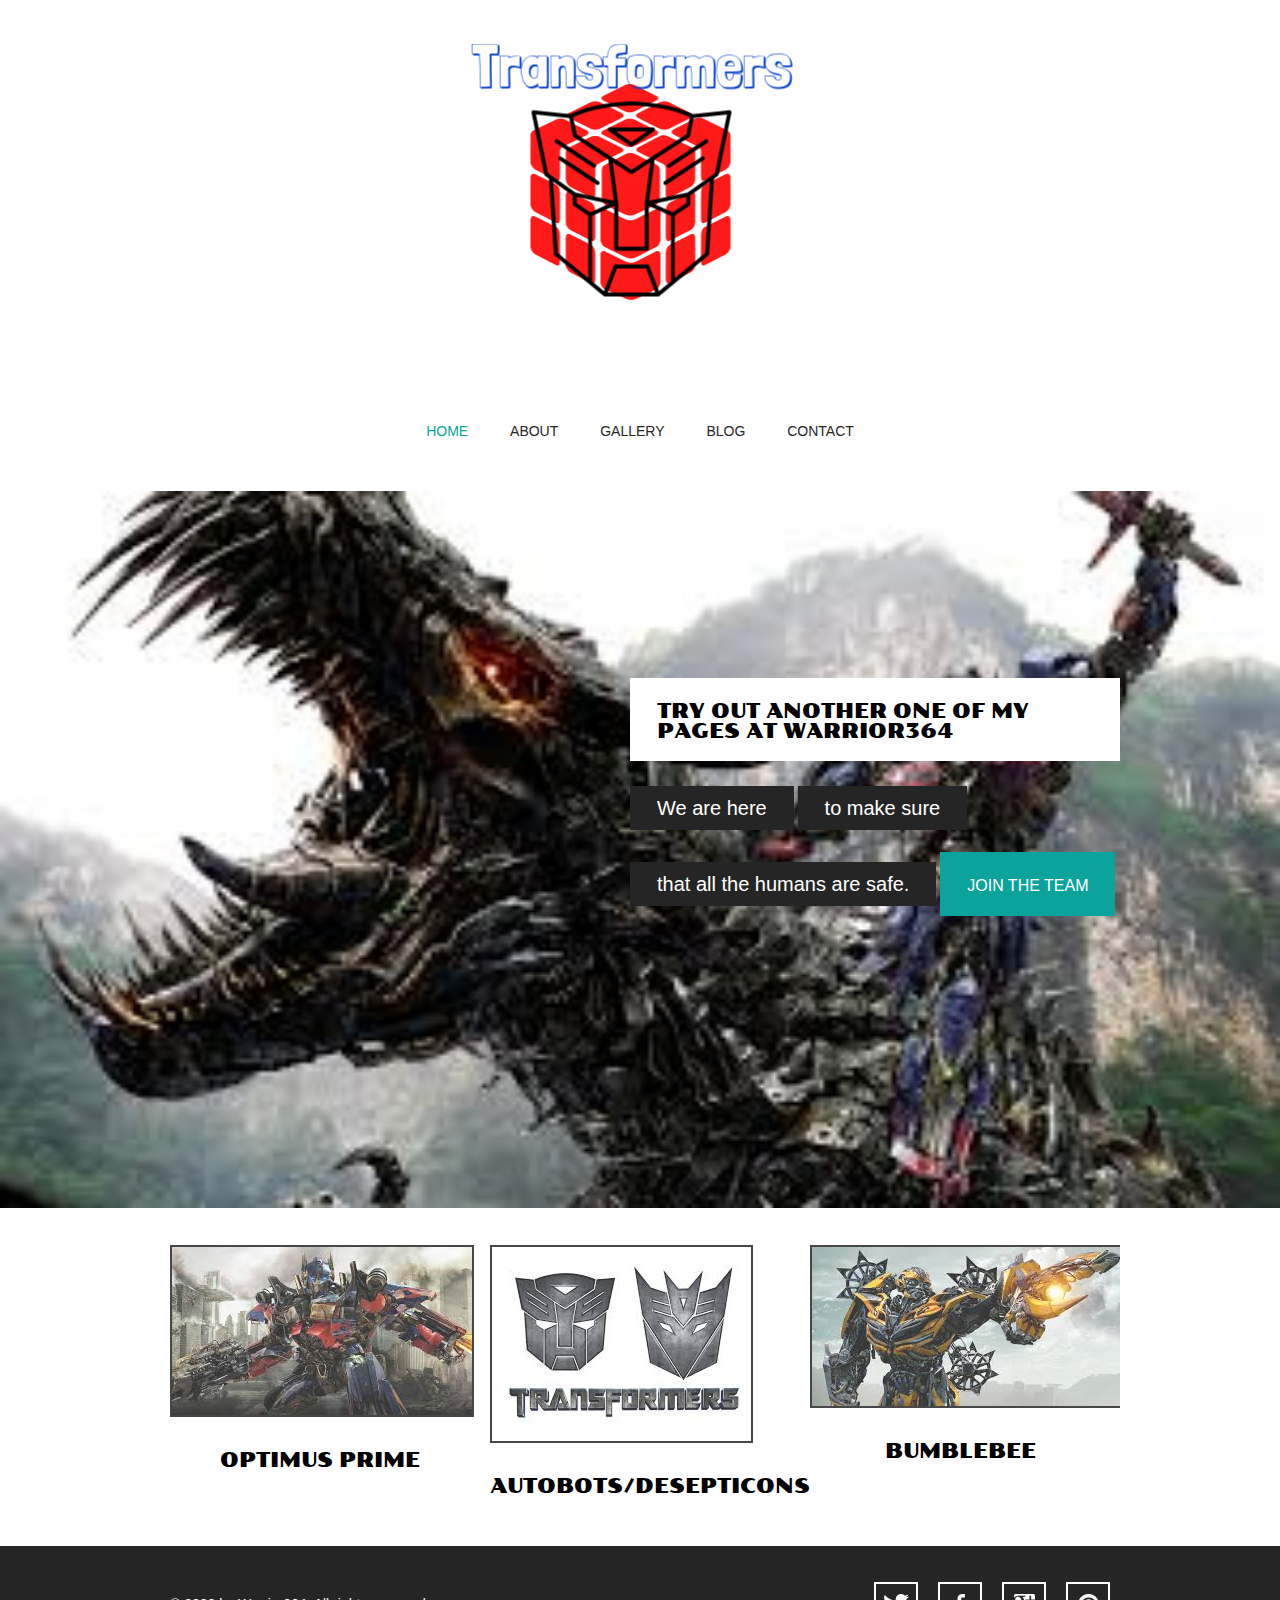
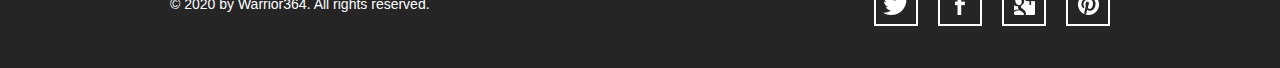
==== index.html @ 8d65c2eb "Update index.html" ====
<!doctype html>
<!-- Website Template by freewebsitetemplates.com -->
<html>
<head>
	<meta charset="UTF-8">
	<meta name="viewport" content="width=device-width, initial-scale=1.0">
	<title>Transformers</title>
	<link rel="stylesheet" type="text/css" href="css/style.css">
	<link rel="stylesheet" type="text/css" href="css/mobile.css" media="screen and (max-width : 568px)">
	<script type="text/javascript" src="js/mobile.js"></script>
</head>
<body>
	<div id="header">
		<a href="index.html" class="logo">
			<img src="images/Drawing.png" alt="">
		</a>
		<ul id="navigation">
			<li class="selected">
				<a href="index.html">home</a>
			</li>
			<li>
				<a href="about.html">about</a>
			</li>
			<li>
				<a href="gallery.html">gallery</a>
			</li>
			<li>
				<a href="blog.html">blog</a>
			</li>
			<li>
				<a href="contact info.html">contact</a>
			</li>
		</ul>
	</div>
	<div id="body">
		<div id="featured">
			<img src="images/ride.jpg" alt="">
			<div>
				<h2>Try Out Another one Of My Pages At Warrior364</h2>
				<span>We are here</span>
				<span>to make sure </span>
				<span>that all the humans are safe.</span>
				<a href="contact.html" class="more">join the team</a>
			</div>
		</div>
		<ul>
			<li>
				<a href="gallery.html">
					<img src="images/prime.jpg" alt="">
					<span>Optimus Prime</span>
				</a>
			</li>
			<li>
				<a href="gallery.html">
					<img src="images/logos.jpg" alt="">
					<span>Autobots/Desepticons</span>
				</a>
			</li>
			<li>
				<a href="gallery.html">
					<img src="images/bumblebee.jpg" alt="">
					<span>Bumblebee</span>
				</a>
			</li>
		</ul>
	</div>
	<div id="footer">
		<div>
			<p>&copy; 2020 by Warrior364. All rights reserved.</p>
			<ul>
				<li>
					<a href="http://freewebsitetemplates.com/go/twitter/" id="twitter">twitter</a>
				</li>
				<li>
					<a href="http://freewebsitetemplates.com/go/facebook/" id="facebook">facebook</a>
				</li>
				<li>
					<a href="http://freewebsitetemplates.com/go/googleplus/" id="googleplus">googleplus</a>
				</li>
				<li>
					<a href="http://pinterest.com/fwtemplates/" id="pinterest">pinterest</a>
				</li>
			</ul>
		</div>
	</div>
</body>
</html>
---- css/style.css ----
/* Website Template by freewebsitetemplates.com */
@font-face {
	font-family: 'poller_oneregular';
	src: url('../fonts/pollerone/pollerone-webfont.eot');
	src: url('../fonts/pollerone/pollerone-webfont.eot?#iefix') format('embedded-opentype'),
		 url('../fonts/pollerone/pollerone-webfont.woff') format('woff'),
		 url('../fonts/pollerone/pollerone-webfont.ttf') format('truetype'),
		 url('../fonts/pollerone/pollerone-webfont.svg#poller_oneregular') format('svg');
}
@font-face {
	font-family: 'leckerli_oneregular';
	src: url('../fonts/leckerlione/leckerlione-regular-webfont.eot');
	src: url('../fonts/leckerlione/leckerlione-regular-webfont.eot?#iefix') format('embedded-opentype'),
		 url('../fonts/leckerlione/leckerlione-regular-webfont.woff') format('woff'),
		 url('../fonts/leckerlione/leckerlione-regular-webfont.ttf') format('truetype'),
		 url('../fonts/leckerlione/leckerlione-regular-webfont.svg#leckerli_oneregular') format('svg');
}

body {
	background: #fff;
	font-family: Arial, Helvetica, sans-serif;
	font-size: 14px;
	font-weight: normal;
	line-height: 1;
	margin: 0;
	min-width: 960px;
	padding: 0;
}
p {
	color: #252525;
	line-height: 24px;
	margin: 0;
	padding: 0;
}
p a {
	color: #252525;
	text-decoration: underline;
}
p a:hover {
	color: #898989;
}
#header {
	margin: 0 auto;
	padding: 44px 0 50px;
	text-align: center;
	width: 960px;
}
#header a.logo {
	display: block;
	margin: 0 auto;
	padding: 0;
	width: 340px;
}
#header a.logo img {
	border: 0;
	display: block;
	margin: 0;
	padding: 0;
}
#header ul {
	margin: 0;
	padding: 56px 0 0;
}
#header ul li {
	display: inline;
	list-style: none;
	margin: 0;
	padding: 0 19px;
}
#header ul li a {
	color: #252525;
	display: inline-block;
	font-family: "Arial Black", Gadget, sans-serif;
	font-size: 14px;
	font-weight: normal;
	margin: 0;
	padding: 0 0 3px;
	text-decoration: none;
	text-transform: uppercase;
}
#header ul li a:hover, #header ul li.selected a {
	color: #0ba39c;
}
#body {
	margin: 0;
	padding: 0 0 30px;
	text-align: center;
}
#body h1 {
	color: #fff;
	display: inline;
	font-family: poller_oneregular;
	font-size: 35px;
	font-weight: normal;
	margin: 0;
	padding: 0;
	text-transform: uppercase;
}
#body h1 span {
	background: #252525;
	display: inline-block;
	padding: 15px 28px 12px;
}
#body > div {
	margin: 0 auto;
	padding: 0;
	width: 960px;
}
#body > div img {
	border: 2px solid #292929;
	margin: 24px 0 0;
	padding: 0;
}
#body > div .article {
	margin: 0 auto;
	padding: 30px 30px 0;
	width: 560px;
}
#body > div .article h2 {
	font-family: "Arial Black", Gadget, sans-serif;
	font-size: 25px;
	font-weight: normal;
	margin: 0 0 30px;
}
#body > div .article h3 {
	color: #252525;
	line-height: 24px;
	margin: 0;
	padding: 0;
}
#body > div .article h4 {
	background: #252525;
	color: #fff;
	display: inline-block;
	font-family: "Arial Black", Gadget, sans-serif;
	font-size: 25px;
	font-weight: normal;
	margin: 0 0 30px;
	padding: 8px 27px 10px;
}
#body > div .article p {
	margin: 0 0 30px;
}
#body div ul {
	margin: 0;
	padding: 24px 10px 0;
	width: 940px;
}
#body div ul li {
	border: 2px solid #1a1a1a;
	display: block;
	list-style: none;
	margin: 0 0 13px;
	overflow: hidden;
	padding: 0;
}
#body div ul li .figure {
	border-right: 2px solid #1a1a1a;
	float: left;
	margin: 0;
	padding: 0;
	width: 376px;
}
#body div ul li img {
	border: 0;
	display: block;
	margin: 0;
	padding: 0;
	opacity: 0.8;
	transition: 0.5s ease-in-out;
}
#body div ul li .figure:hover img {
	opacity: 1;
}
#body div ul li div {
	float: left;
	margin: 0;
	padding: 63px 0 20px;
	width: 558px;
}
#body div ul li div h3 {
	color: #252525;
	font-family: "Arial Black", Gadget, sans-serif;
	font-size: 25px;
	font-weight: normal;
	margin: 0;
	padding: 0;
	text-transform: uppercase;
}
#body div ul li div p {
	padding: 30px 30px 18px;
}
#body div ul li div a.more {
	background: #000;
	color: #fff;
	display: inline-block;
	font-family: "Arial Black", Gadget, sans-serif;
	font-size: 18px;
	font-weight: normal;
	margin: 0;
	padding: 8px 28px;
	text-decoration: none;
	text-transform: uppercase;
}
#body div ul li div a.more:hover {
	color: #252525;
	background: #fff;
	border: 2px solid #252525;
}
#body #featured {
	margin: 0 0 13px;
	padding: 0;
	position: relative;
	width: 100%;
}
#body #featured img {
	border: 0;
	display: block;
	margin: 0;
	padding: 0;
	width: 100%;
}
#body #featured div {
	left: 50%;
	margin-left: -480px;
	margin-top: -171px;
	padding: 0 0 0 470px;
	position: absolute;
	top: 50%;
	text-align: left;
	width: 490px;
}
#body #featured div h2 {
	background: #fff;
	color: #000;
	display: inline-block;
	font-family: poller_oneregular;
	font-size: 20px;
	font-weight: normal;
	margin: 0 0 18px;
	padding: 23px 27px 20px;
	text-transform: uppercase;
}
#body #featured div span {
	background: #252525;
	color: #fff;
	display: inline-block;
	font-size: 20px;
	margin: 7px 0;
	padding: 12px 27px;
}
#body #featured div a {
	background: #0ba39c;
	color: #fff;
	display: inline-block;
	font-size: 16px;
	margin: 15px 0 0;
	padding: 26px 27px 22px;
	text-align: center;
	text-decoration: none;
	text-transform: uppercase;
}
#body #featured div a:hover {
	background: #1fc3bc;
}
#body > ul {
	margin: 0 auto;
	overflow: hidden;
	padding: 24px 0 0;
	width: 960px;
}
#body > ul li {
	display: block;
	float: left;
	margin: 0 10px 20px;
	padding: 0;
	width: 300px;
}
#body > ul li a {
	color: #000;
	display: block;
	font-family: poller_oneregular;
	font-size: 20px;
	font-weight: normal;
	margin: 0;
	padding: 0;
	text-align: center;
	text-decoration: none;
	text-transform: uppercase;
}
#body > ul li a img {
	border: 2px solid #1a1a1a;
	display: block;
	margin: 0;
	padding: 0;
	opacity: .8;
	transition: 0.5s ease-in-out;
}
#body > ul li a:hover img {
	opacity: 1;
}
#body > ul li a span {
	display: block;
	margin: 0;
	padding: 33px 0 0;
}
#body form {
	margin: 0 auto;
	padding: 24px 0 0;
	width: 620px;
}
#body form input, #body form textarea {
	border: 2px solid #252525;
	color: #252525;
	font-family: Arial, Helvetica, sans-serif;
	font-size: 15px;
	font-weight: normal;
	margin: 0 0 37px;
	padding: 20px 10px;
	text-align: center;
	text-transform: uppercase;
	width: 596px;
}
#body form textarea {
	height: 175px;
	overflow: auto;
	resize: none;
}
#body form #send {
	background: #252525;
	color: #fff;
	font-family: "Arial Black", Gadget, sans-serif;
	font-size: 15px;
	font-weight: normal;
	display: inline-block;
	padding: 20px 28px;
	width: auto;
}
#body form #send:hover {
	background: #fff;
	color: #252525;
	cursor: pointer;
}
#footer {
	background: #252525;
	margin: 0;
	padding: 36px 0 42px;
}
#footer div {
	margin: 0 auto;
	overflow: hidden;
	padding: 0;
	width: 960px;
}
#footer div p {
	color: #fff;
	float: left;
	line-height: 44px;
	margin: 0 0 0 10px;
	padding: 0;
}
#footer div ul {
	display: block;
	float: right;
	margin: 0;
	overflow: hidden;
	padding: 0;
	width: 256px;
}
#footer div ul li {
	display: block;
	float: left;
	list-style: none;
	margin: 0 10px;
	padding: 0;
	width: 44px;
}
#footer div ul li a {
	background: url(../images/icons.jpg) no-repeat 0 0;
	display: block;
	height: 44px;
	margin: 0;
	padding: 0;
	text-indent: -99999px;
	width: 44px;
}
#footer div ul li #twitter {
	background-position: 0 0;
}
#footer div ul li #twitter:hover {
	background-position: -44px 0;
}
#footer div ul li #facebook {
	background-position: 0 -44px;
}
#footer div ul li #facebook:hover {
	background-position: -44px -44px;
}
#footer div ul li #googleplus {
	background-position: 0 -88px;
}
#footer div ul li #googleplus:hover {
	background-position: -44px -88px;
}
#footer div ul li #pinterest {
	background-position: 0 -132px;
}
#footer div ul li #pinterest:hover {
	background-position: -44px -132px;
}
---- css/mobile.css ----
/* Website Template by freewebsitetemplates.com */
body {
	min-width: 0;
}
#header {
	padding: 20px 0;
	position: relative;
	width: 100%;
}
#header a.logo {
	width: 80%;
}
#header a.logo img {
	width: 100%;
}
#mobile-navigation {
	background: url(../images/mobile-menu.png) no-repeat 0 0;
	display: block;
	height: 50px;
	margin: 30px auto 0;
	padding: 0;
	width: 50px;
}
#header ul {
	border: 1px solid #fff;
	display: none;
	left: 50%;
	margin-left: -45%;
	padding: 0;
	position: absolute;
	width: 90%;
	z-index: 1001;
}
#header ul li {
	border-top: 1px solid #fff;
	display: block;
	margin: 0;
	padding: 0;
	position: relative;
}
#header > ul > li:first-child {
	border: 0;
}
#header ul li a {
	background: rgba(11, 163, 156, 0.9);
	color: #fff;
	display: block;
	font-family: Arial, Helvetica, sans-serif;
	font-size: 16px;
	font-weight: normal;
	height: 49px;
	line-height: 49px;
	padding: 0 15px;
	text-align: left;
}
#header ul li a:hover, #header ul li.selected a {
	background: rgba(0, 0, 0, 0.9);
	color: #fff;
}
#header ul ul {
	display: none;
	border: 0;
	height: auto;
	left: 0;
	margin: 0;
	position: relative;
	width: 100%;
}
#header ul ul li a {
	text-indent: 15px;
}
#header ul li span {
	background: rgba(11, 163, 156, 0.9) url(../images/mobile-expand.png) no-repeat 0 0;
	border-left: 1px solid #fff;
	display: block;
	height: 49px;
	position: absolute;
	right: 0;
	top: 0;
	width: 50px;
}
#body {
	width: 100%;
}
#body h1 {
	display: block;
	font-size: 20px;
	margin: 0 auto;
	width: 90%;
}
#body h1 span {
	display: block;
	padding: 3%;
	width: 94%;
}
#body > div {
	padding: 0 5%;
	width: 90%;
}
#body > div img {
	margin: 24px 0 30px;
	width: 98%
}
#body > div .article {
	padding: 0;
	width: 100%;
}
#body > div .article h2, #body > div .article h4 {
	font-size: 18px;
	font-weight: bold;
}
#body #featured {
	overflow: hidden;
	margin: 0 0 20px
}
#body #featured img {
	min-width: 960px;
}
#body #featured div {
	left: 0;
	margin: 0;
	padding: 0 2%;
	position: absolute;
	top: 0;
	text-align: left;
	width: 96%;
}
#body #featured div h2 {
	font-size: 14px;
	font-weight: normal;
	margin: 50px 0 10px;
	padding: 8px 5px;
}
#body #featured div span {
	display: block;
	font-size: 14px;
	margin: 10px 0;
	padding: 10px;
}
#body #featured div a {
	font-size: 14px;
	margin: 5px 0 0;
	padding: 10px;
}
#body > ul {
	overflow: visible;
	padding: 0 5%;
	width: 90%;
}
#body ul.gallery {
	padding: 5% 0;
	overflow: hidden;
	width: 100%;
}
#body > ul li {
	float: none;
	margin: 0;
	width: 100%;
}
#body ul.gallery li {
	float: left;
	margin: 0 0 5% 5%;
	width: 42%;
}
#body > ul li a img {
	width: 98%;
}
#body > ul li a span {
	padding: 15px 0;
}
#body div ul {
	margin: 0;
	padding: 20px 0 0;
	width: 100%;
}
#body div ul li {
	overflow: visible;
	padding: 0 0 20px;
	width: 99%;
}
#body div ul li .figure {
	border: 0;
	display: block;
	float: none;
	margin: 0 0 20px;
	width: 100%;
}
#body div ul li .figure img {
	width: 100%;
}
#body div ul li div {
	float: none;
	padding: 0;
	width: 100%;
}
#body div ul li div a.more:hover {
	height: 14px;
	line-height: 14px;
}
#body form {
	width: 100%;
}
#body form input, #body form textarea {
	margin: 0 0 20px;
	padding: 10px;
	width: 84%;
}
#body form #send {
	padding: 10px;
}
#footer {
	padding: 10px 0 25px;
}
#footer div {
	overflow: visible;
	width: 100%;
}
#footer div p {
	float: none;
	margin: 0;
	text-align: center;
}
#footer div ul {
	float: none;
	margin: 0 auto;
	width: 256px;
}
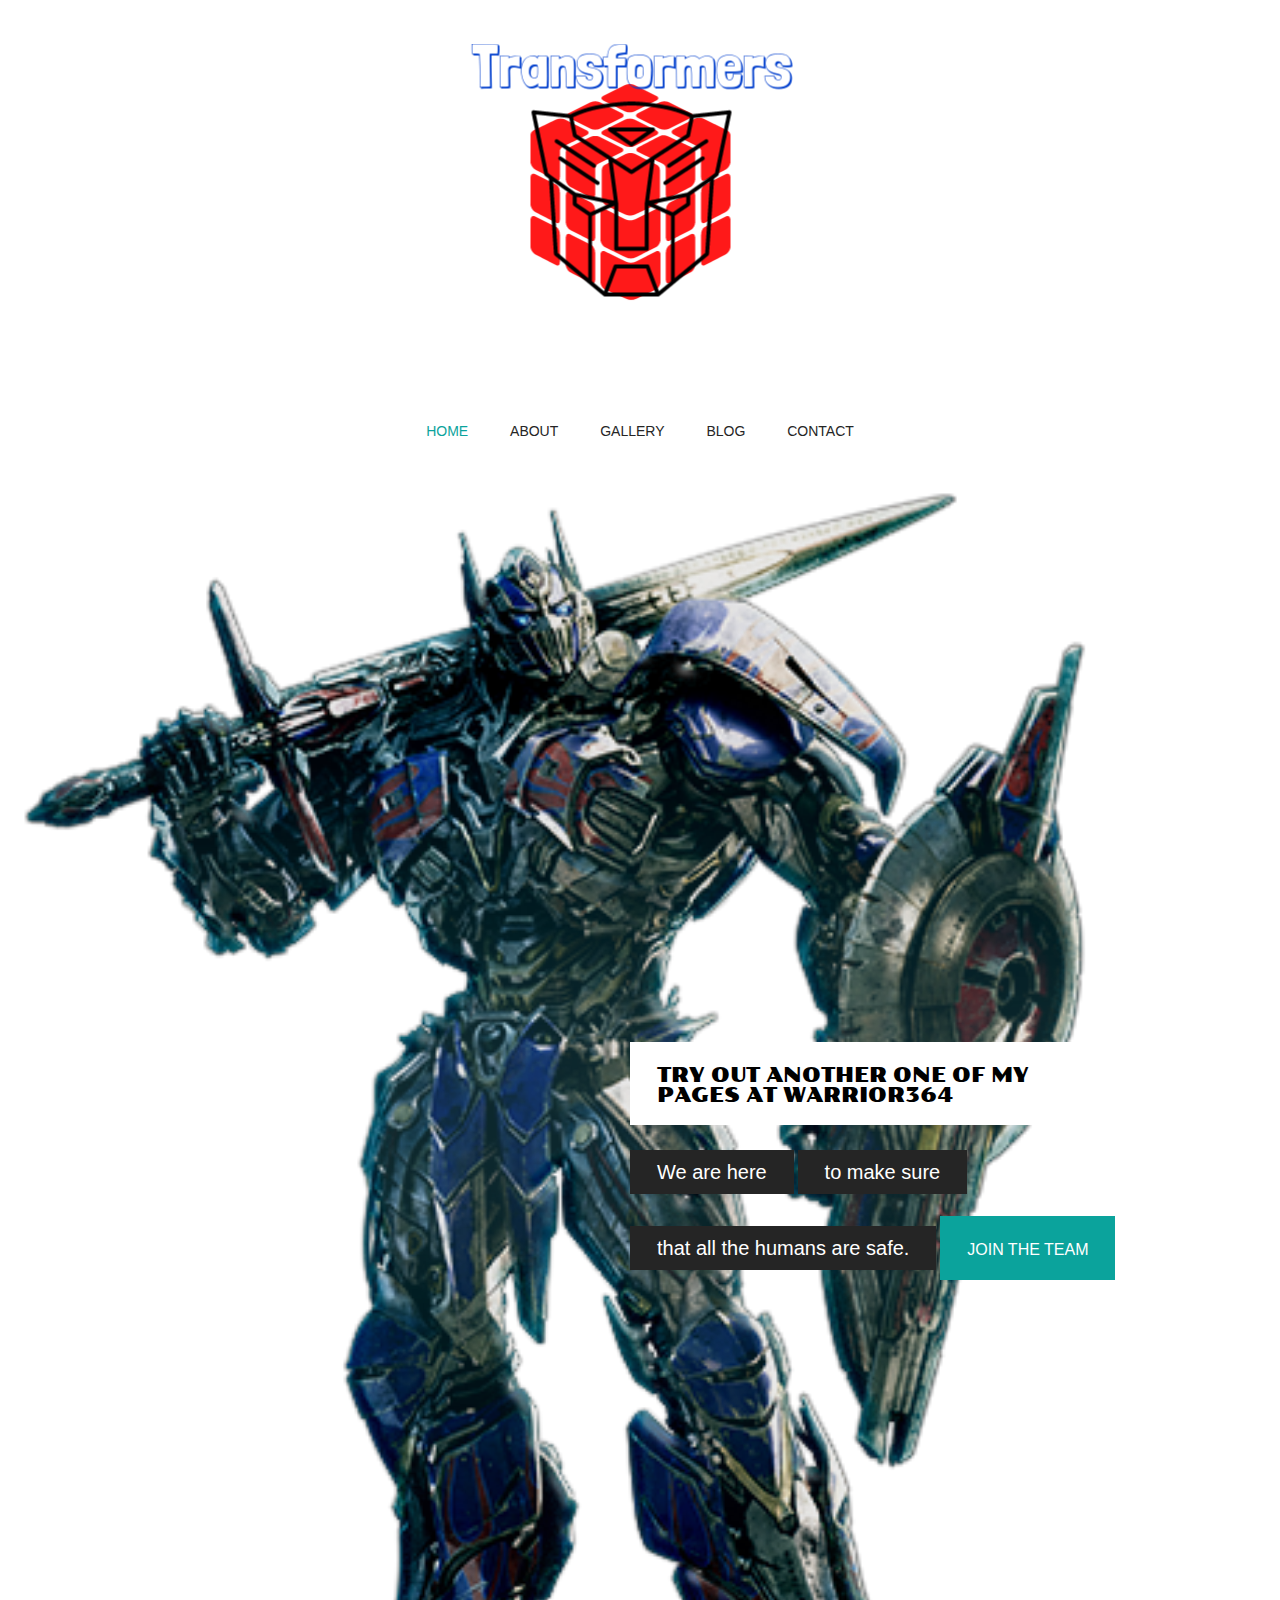
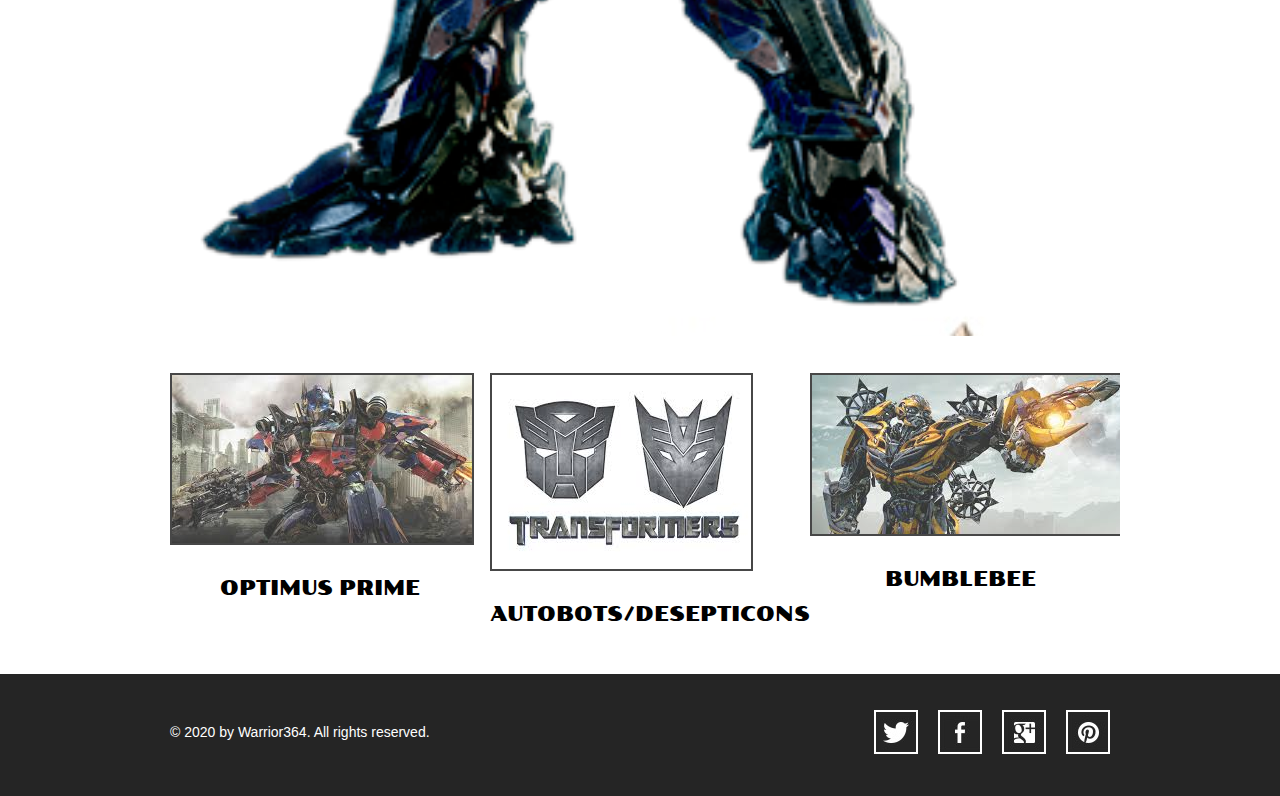
==== commit 3e24fec5: "Update index.html" ====
--- a/index.html
+++ b/index.html
@@ -34,7 +34,7 @@
 	</div>
 	<div id="body">
 		<div id="featured">
-			<img src="images/ride.jpg" alt="">
+			<img src="images/guardian.png" alt="">
 			<div>
 				<h2>Try Out Another one Of My Pages At Warrior364</h2>
 				<span>We are here</span>
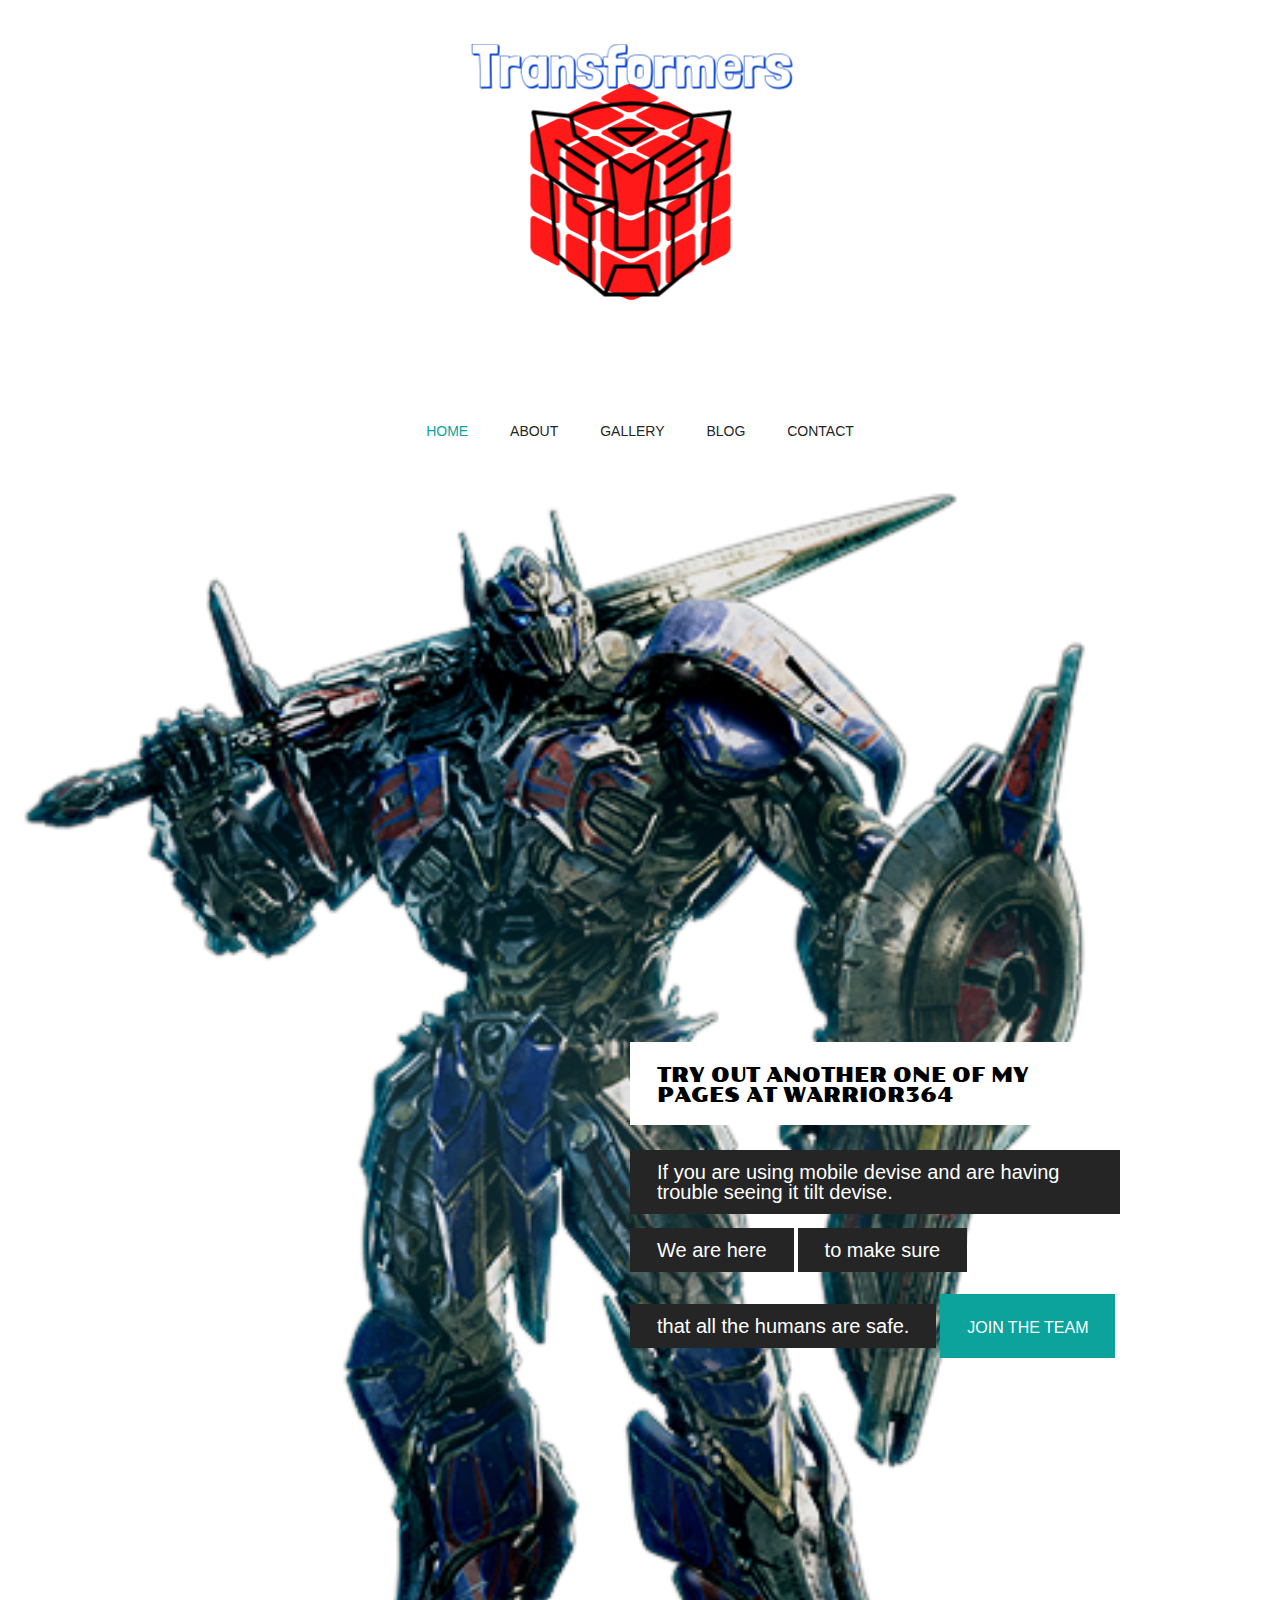
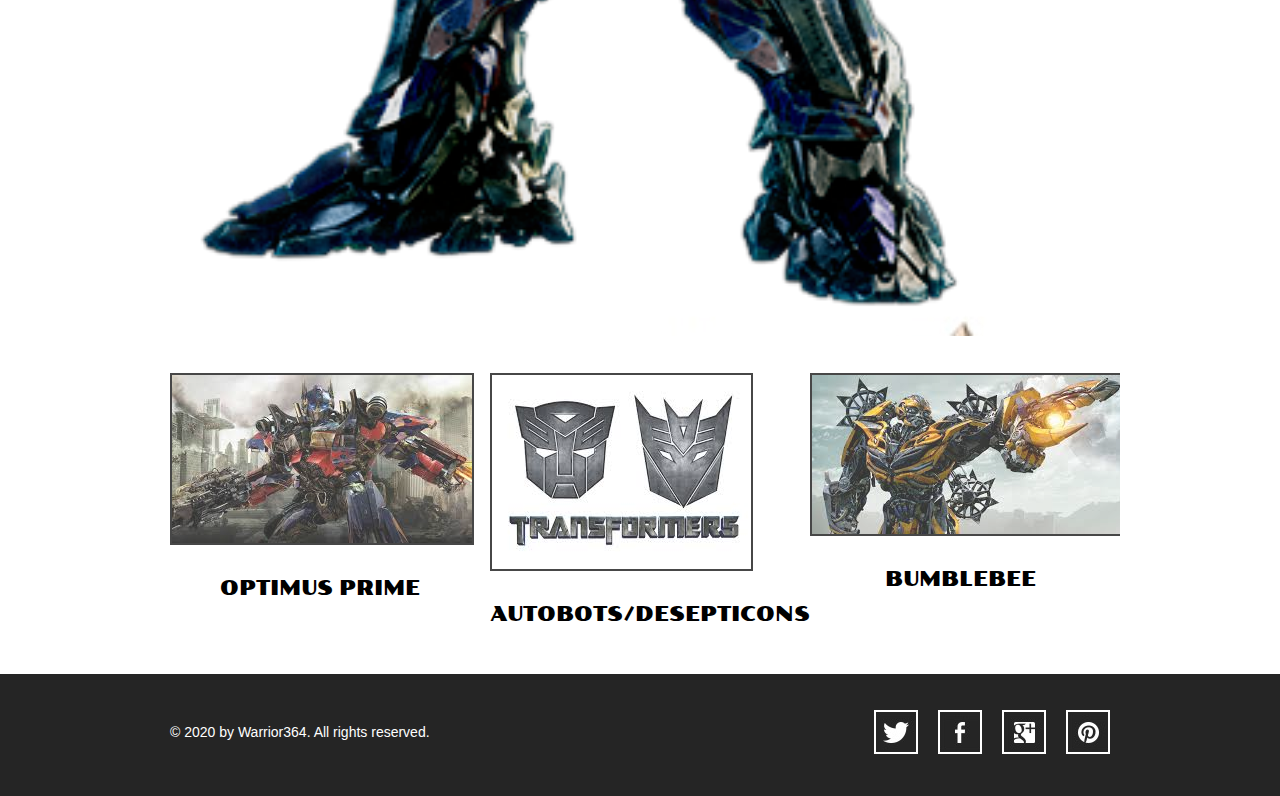
==== commit 5d202a0a: "Update index.html" ====
--- a/index.html
+++ b/index.html
@@ -37,6 +37,7 @@
 			<img src="images/guardian.png" alt="">
 			<div>
 				<h2>Try Out Another one Of My Pages At Warrior364</h2>
+				<span>If you are using mobile devise and are having trouble seeing it tilt devise.</span>
 				<span>We are here</span>
 				<span>to make sure </span>
 				<span>that all the humans are safe.</span>
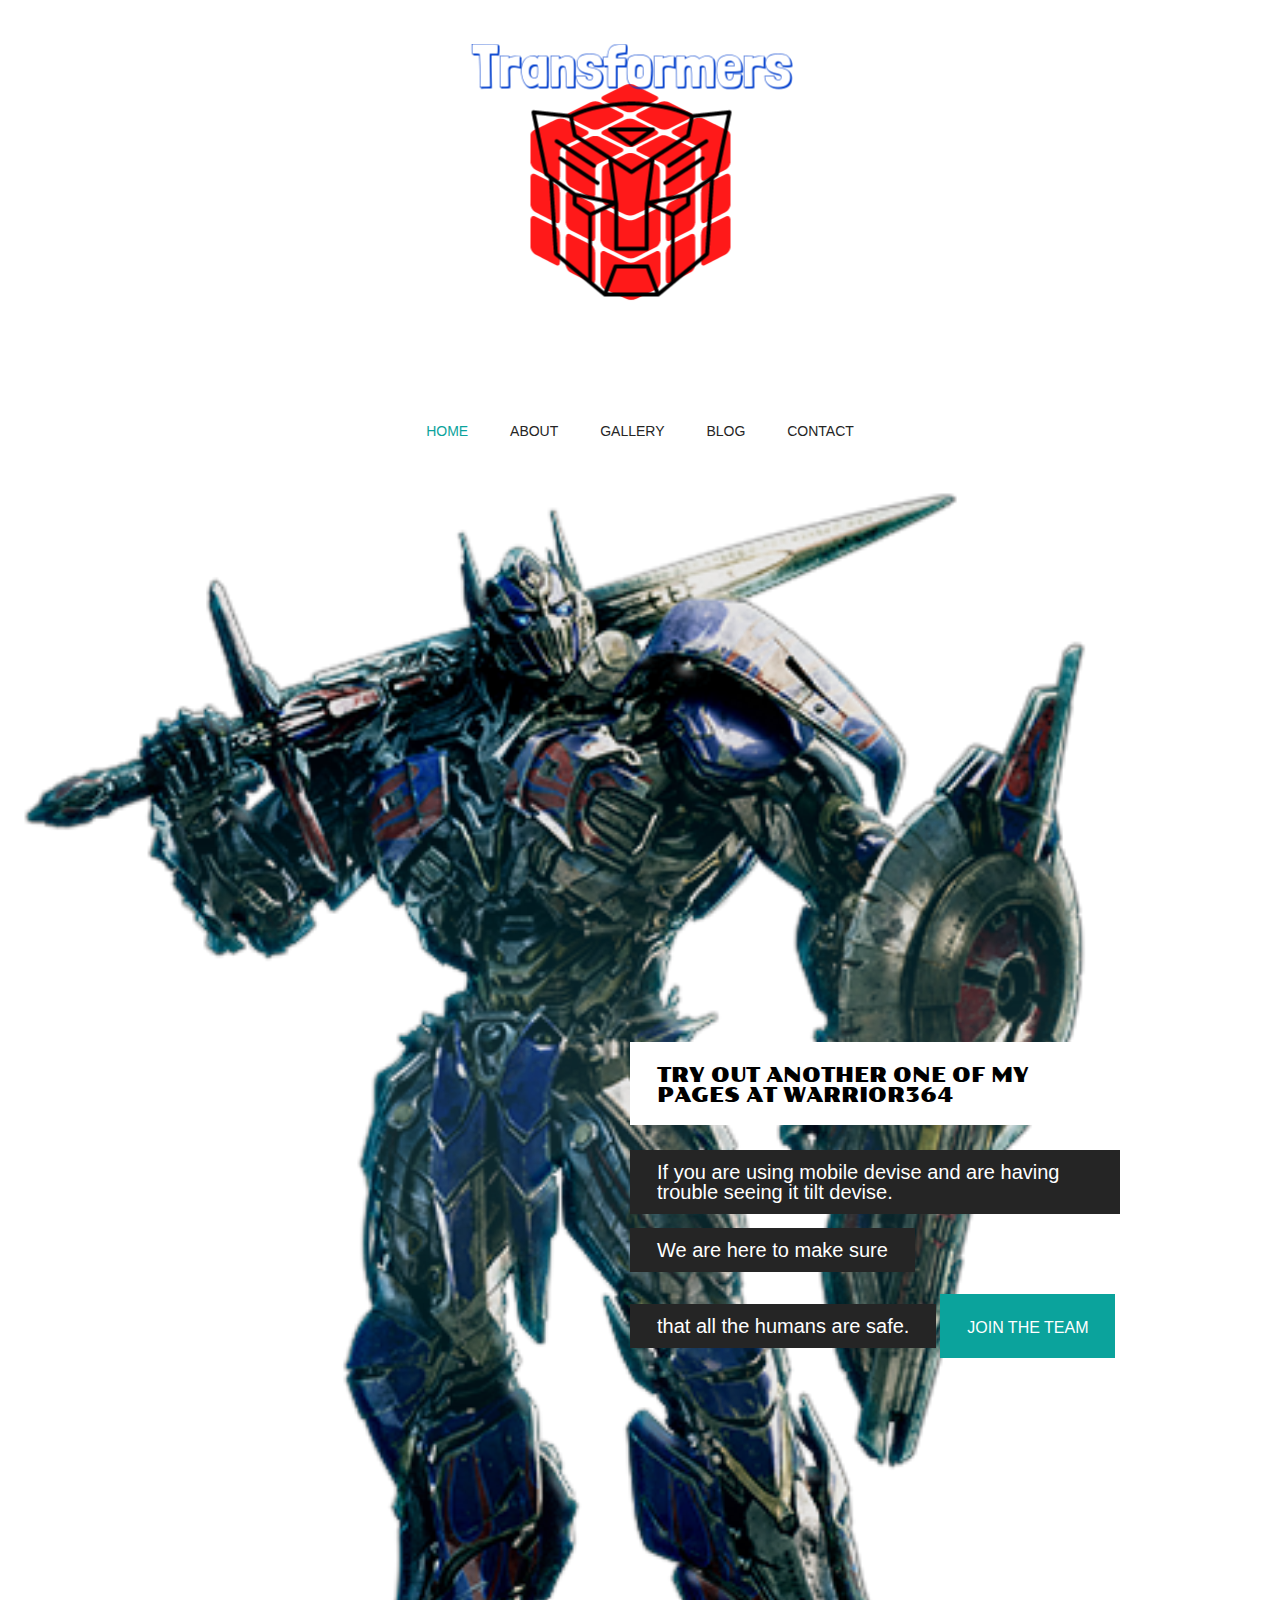
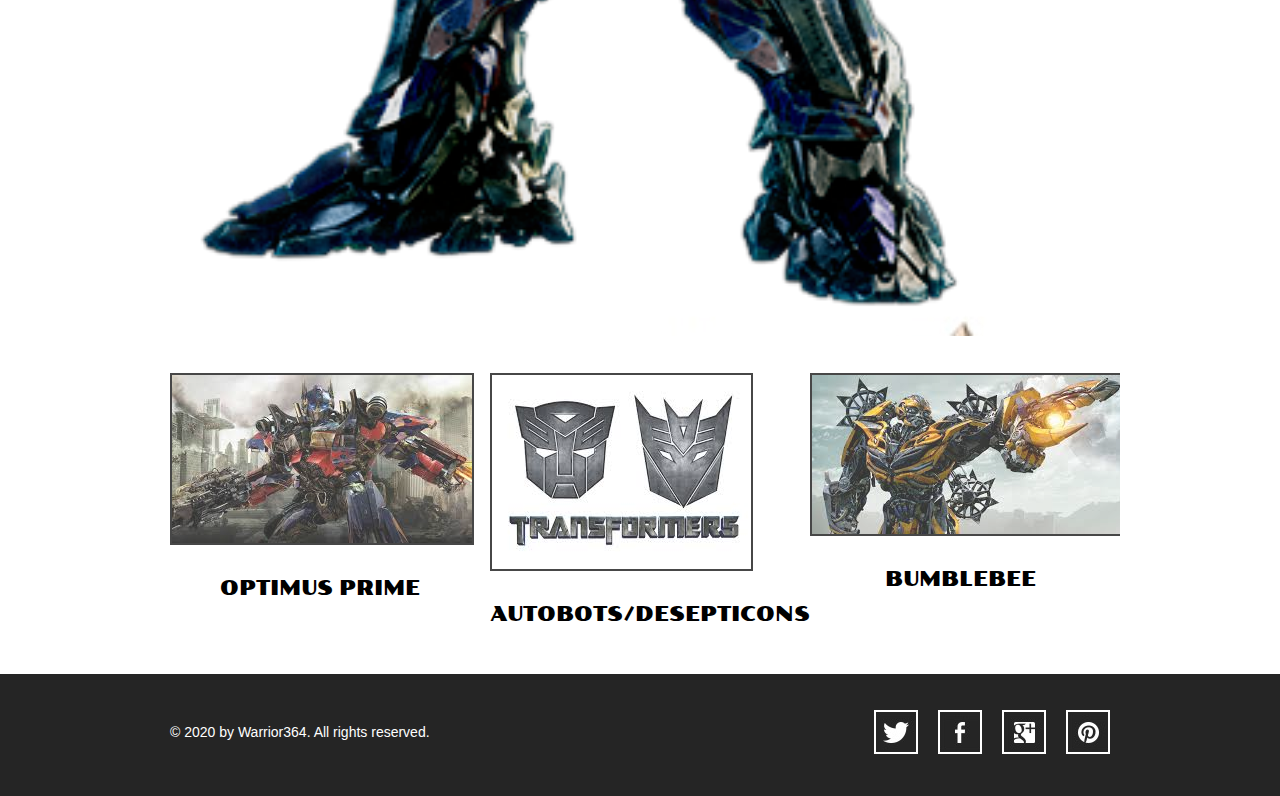
==== commit 4014512d: "Update index.html" ====
--- a/index.html
+++ b/index.html
@@ -38,8 +38,7 @@
 			<div>
 				<h2>Try Out Another one Of My Pages At Warrior364</h2>
 				<span>If you are using mobile devise and are having trouble seeing it tilt devise.</span>
-				<span>We are here</span>
-				<span>to make sure </span>
+				<span>We are here to make sure</span>
 				<span>that all the humans are safe.</span>
 				<a href="contact.html" class="more">join the team</a>
 			</div>
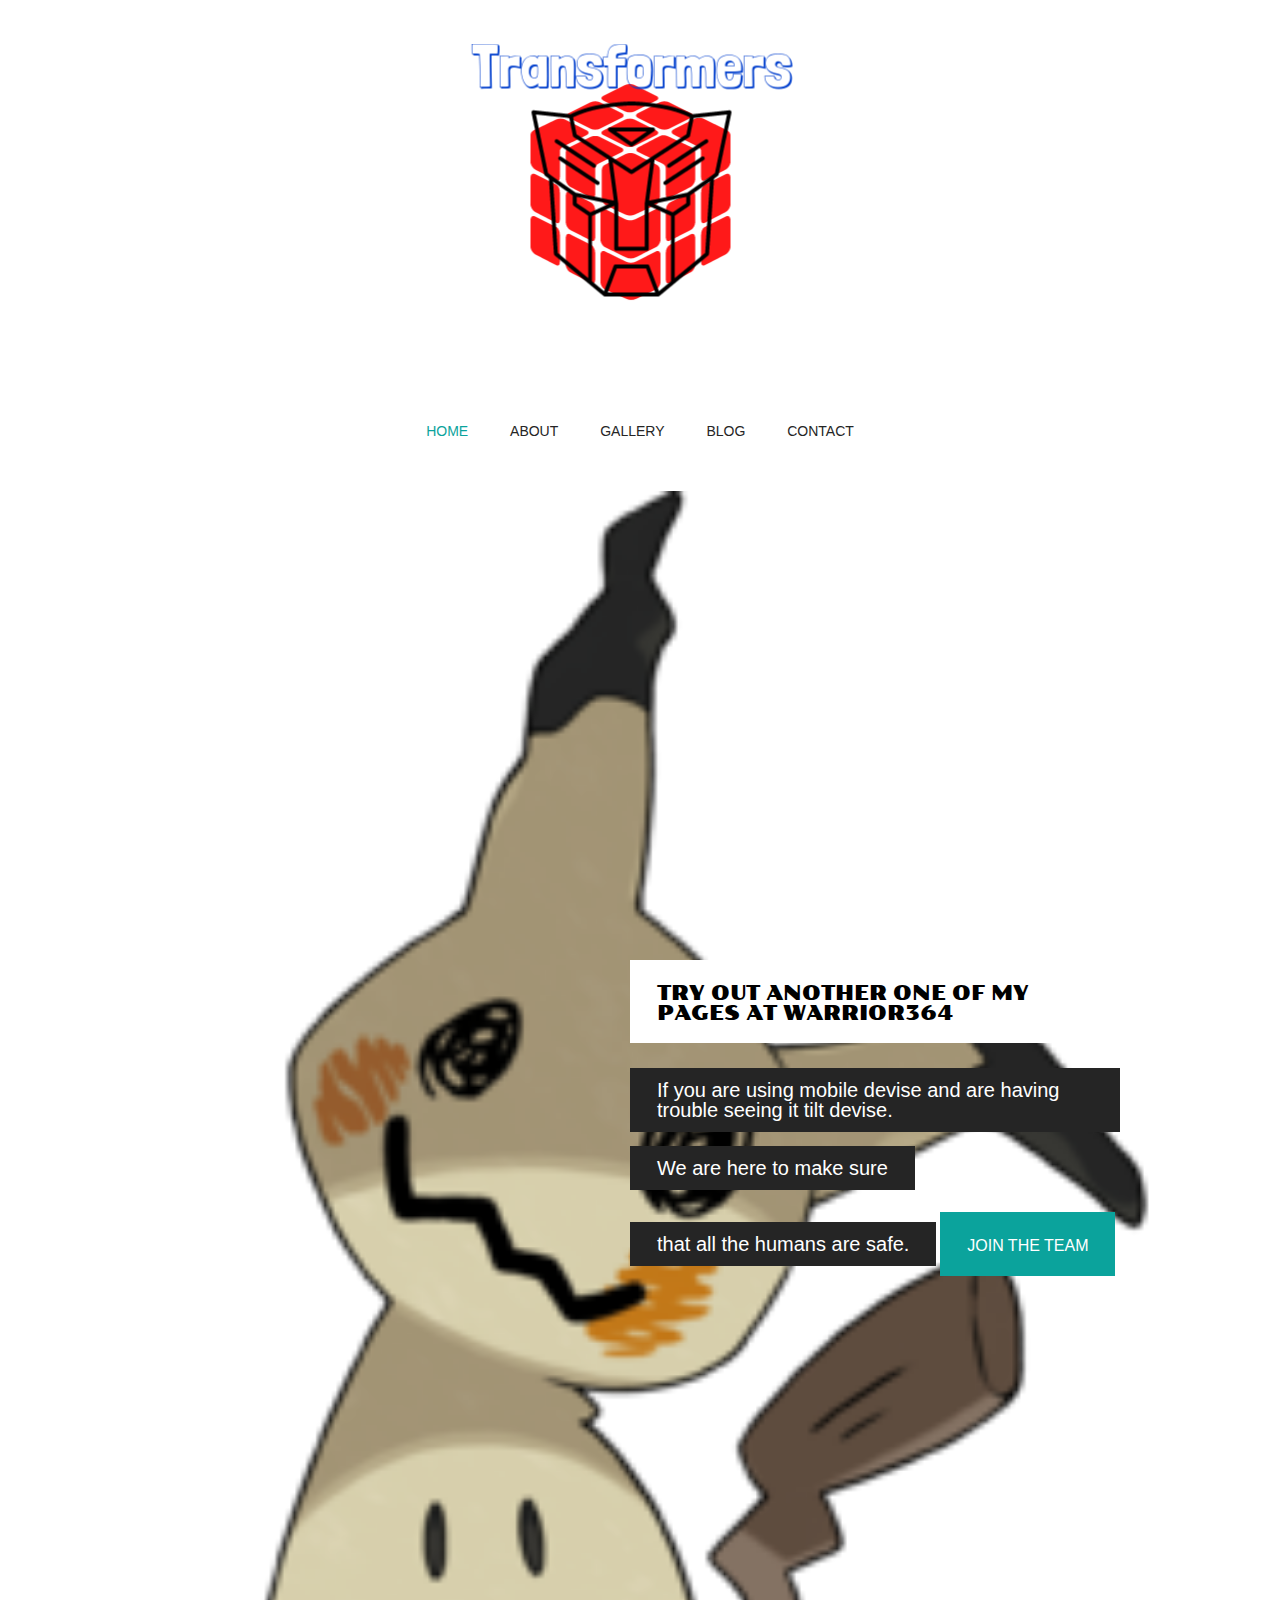
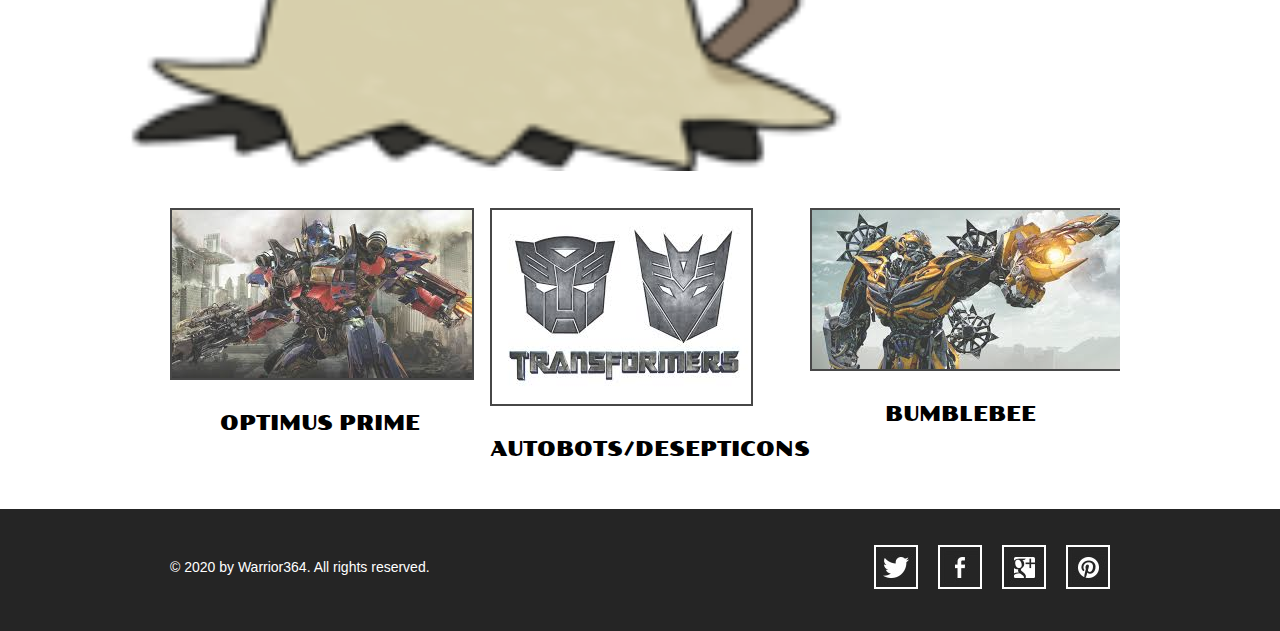
==== commit 3acafe5e: "Update index.html" ====
--- a/index.html
+++ b/index.html
@@ -28,16 +28,20 @@
 				<a href="blog.html">blog</a>
 			</li>
 			<li>
-				<a href="contact info.html">contact</a>
+				<a href="contact.html">contact</a>
 			</li>
 		</ul>
 	</div>
 	<div id="body">
 		<div id="featured">
-			<img src="images/guardian.png" alt="">
+			<img src="images/Mimikyu.png" alt="">
 			<div>
 				<h2>Try Out Another one Of My Pages At Warrior364</h2>
+				</1>
+				
 				<span>If you are using mobile devise and are having trouble seeing it tilt devise.</span>
+				</1>
+				
 				<span>We are here to make sure</span>
 				<span>that all the humans are safe.</span>
 				<a href="contact.html" class="more">join the team</a>
--- a/css/style.css
+++ b/css/style.css
@@ -165,9 +165,10 @@
 	border: 0;
 	display: block;
 	margin: 0;
-	padding: 0;
-	opacity: 0.8;
+	padding: 60px 0 150px;
+	opacity: 0.5;
 	transition: 0.5s ease-in-out;
+	width:250px;
 }
 #body div ul li .figure:hover img {
 	opacity: 1;
@@ -249,6 +250,14 @@
 	margin: 7px 0;
 	padding: 12px 27px;
 }
+#body #featured div 1 {
+	background: #252525;
+	color: #37;
+	display: inline-block;
+	font-size: 20px;
+	margin: 7px 0;
+	padding: 12px 27px;
+}
 #body #featured div a {
 	background: #0ba39c;
 	color: #fff;
@@ -407,4 +416,4 @@
 }
 #footer div ul li #pinterest:hover {
 	background-position: -44px -132px;
-}+}
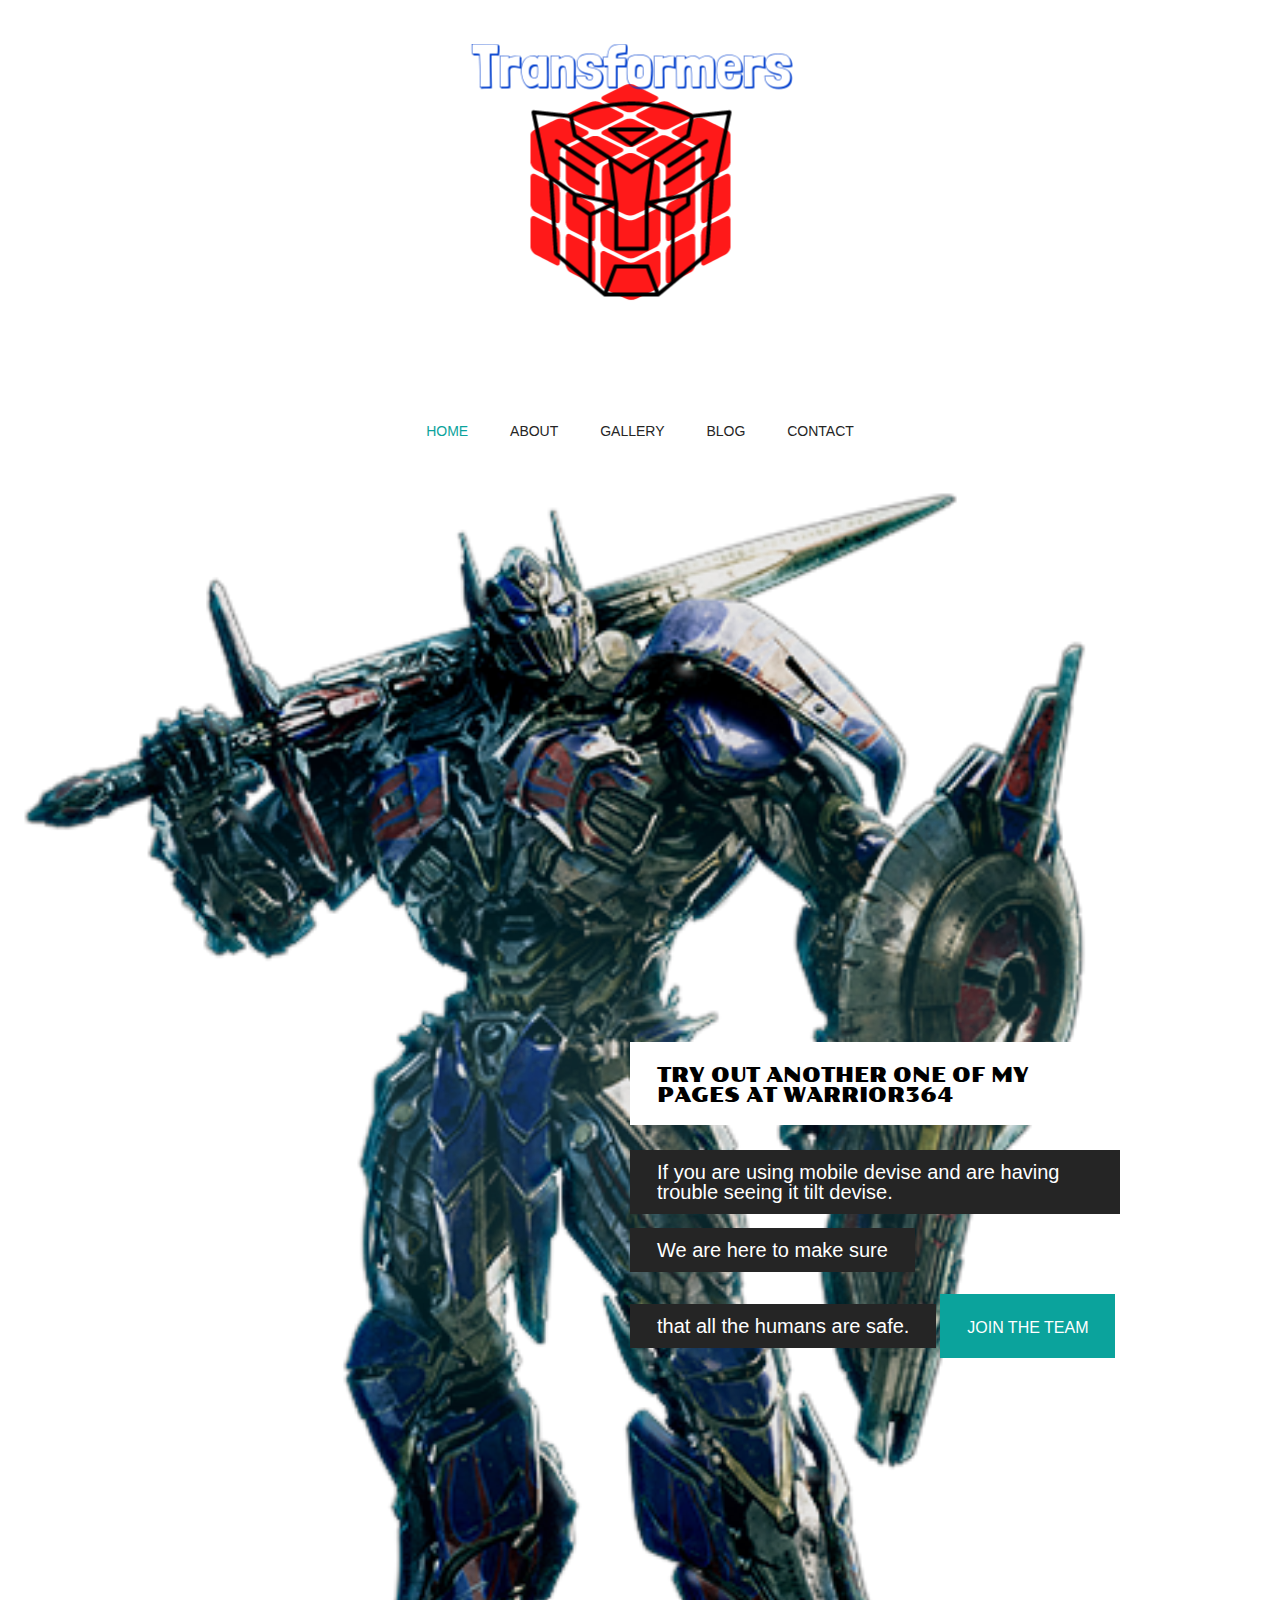
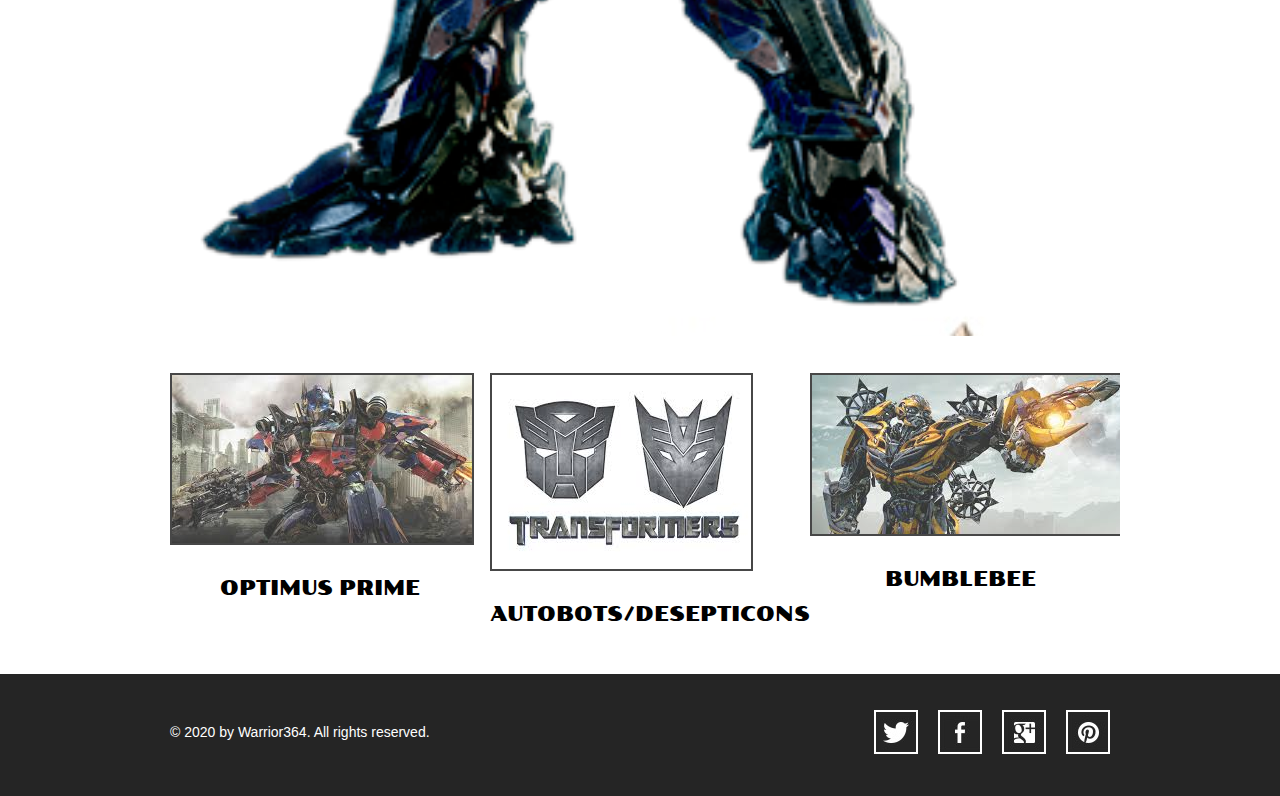
==== commit 58fe9cdb: "Update index.html" ====
--- a/index.html
+++ b/index.html
@@ -34,7 +34,7 @@
 	</div>
 	<div id="body">
 		<div id="featured">
-			<img src="images/Mimikyu.png" alt="">
+			<img src="images/guardian.png" alt="">
 			<div>
 				<h2>Try Out Another one Of My Pages At Warrior364</h2>
 				</1>
